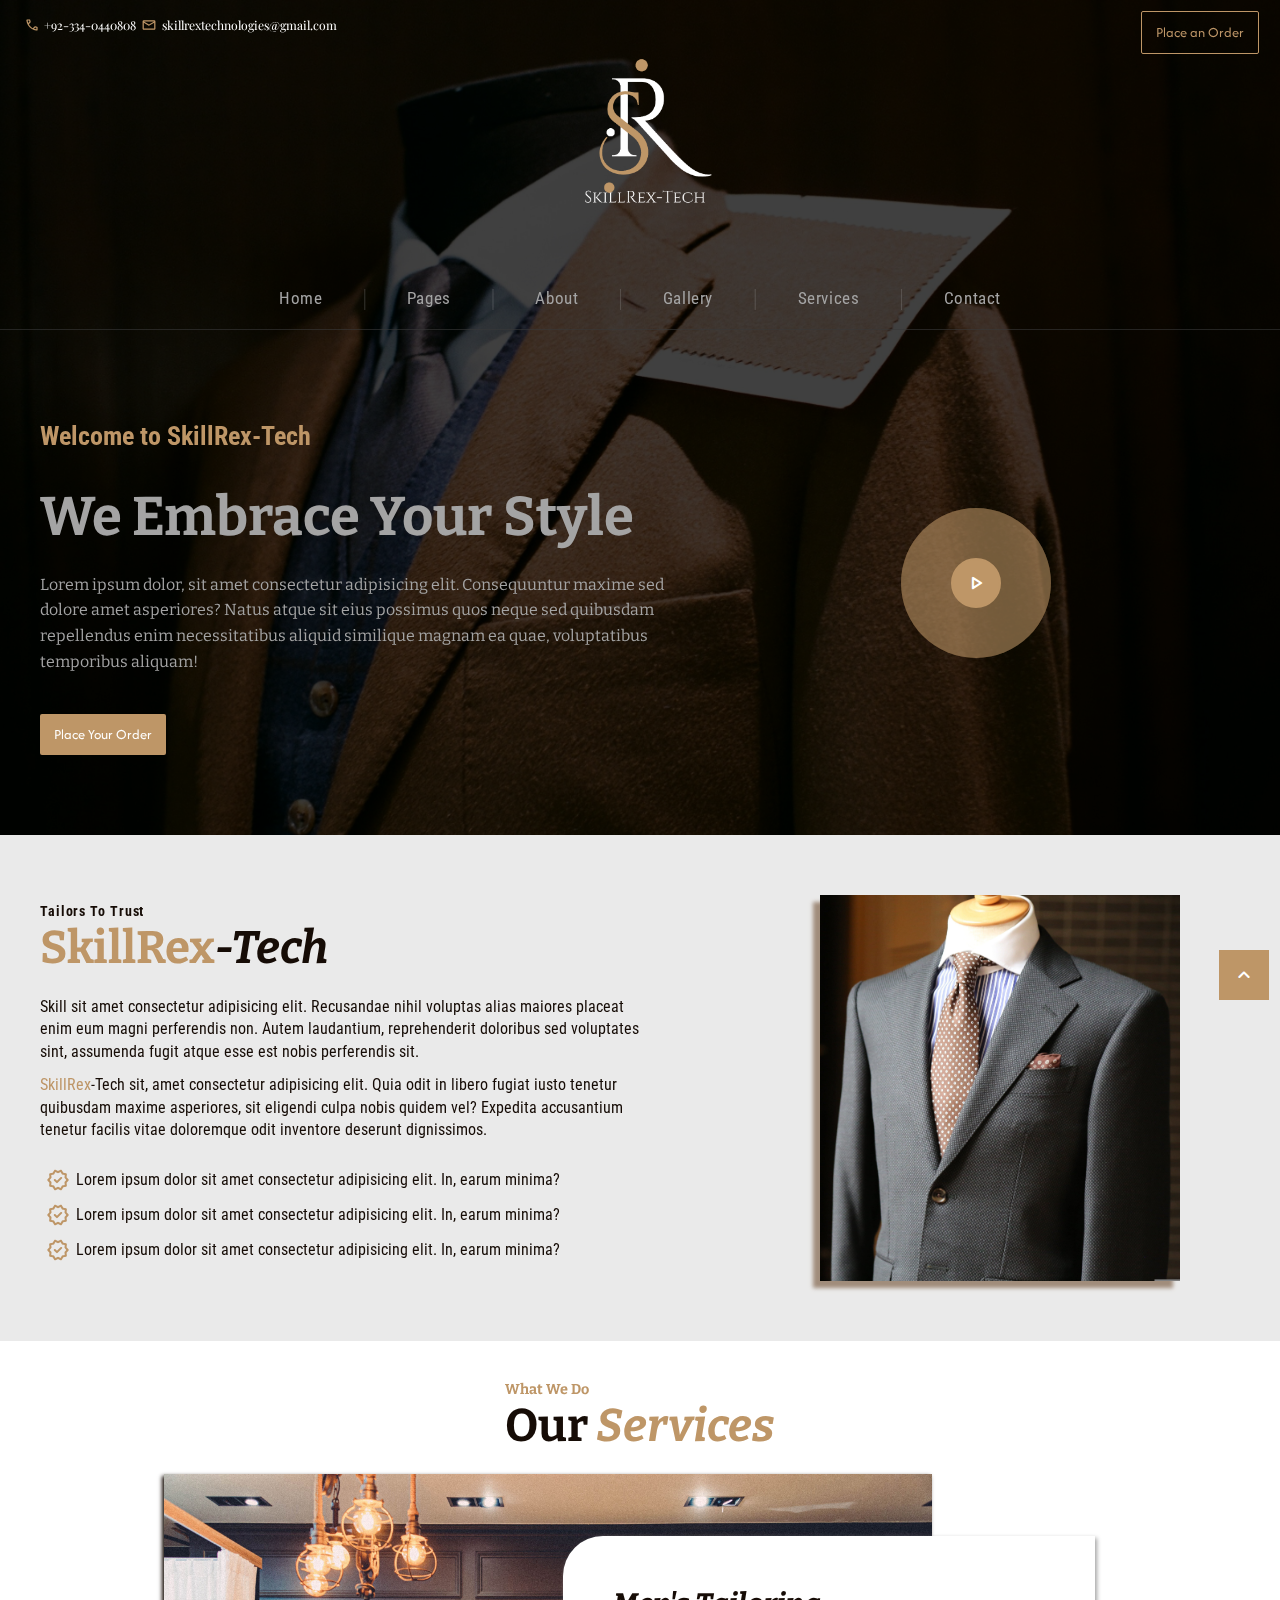
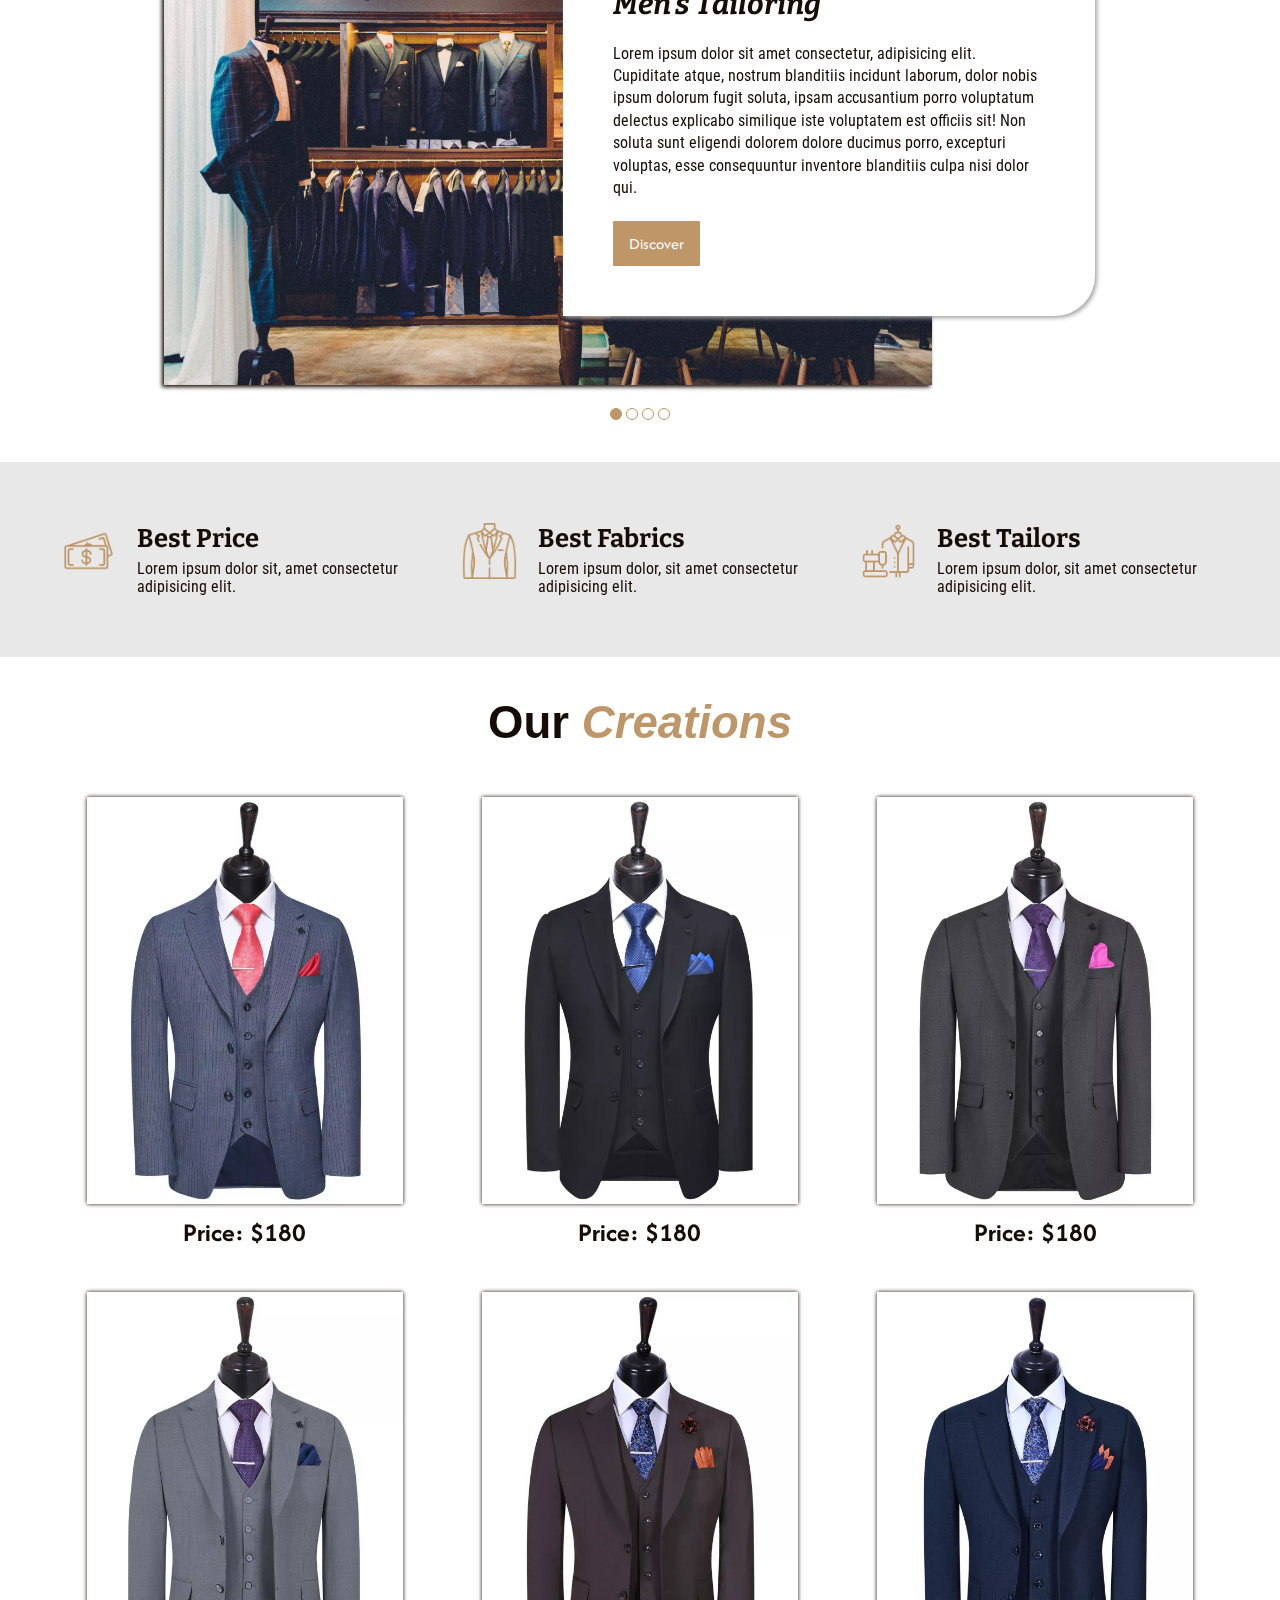
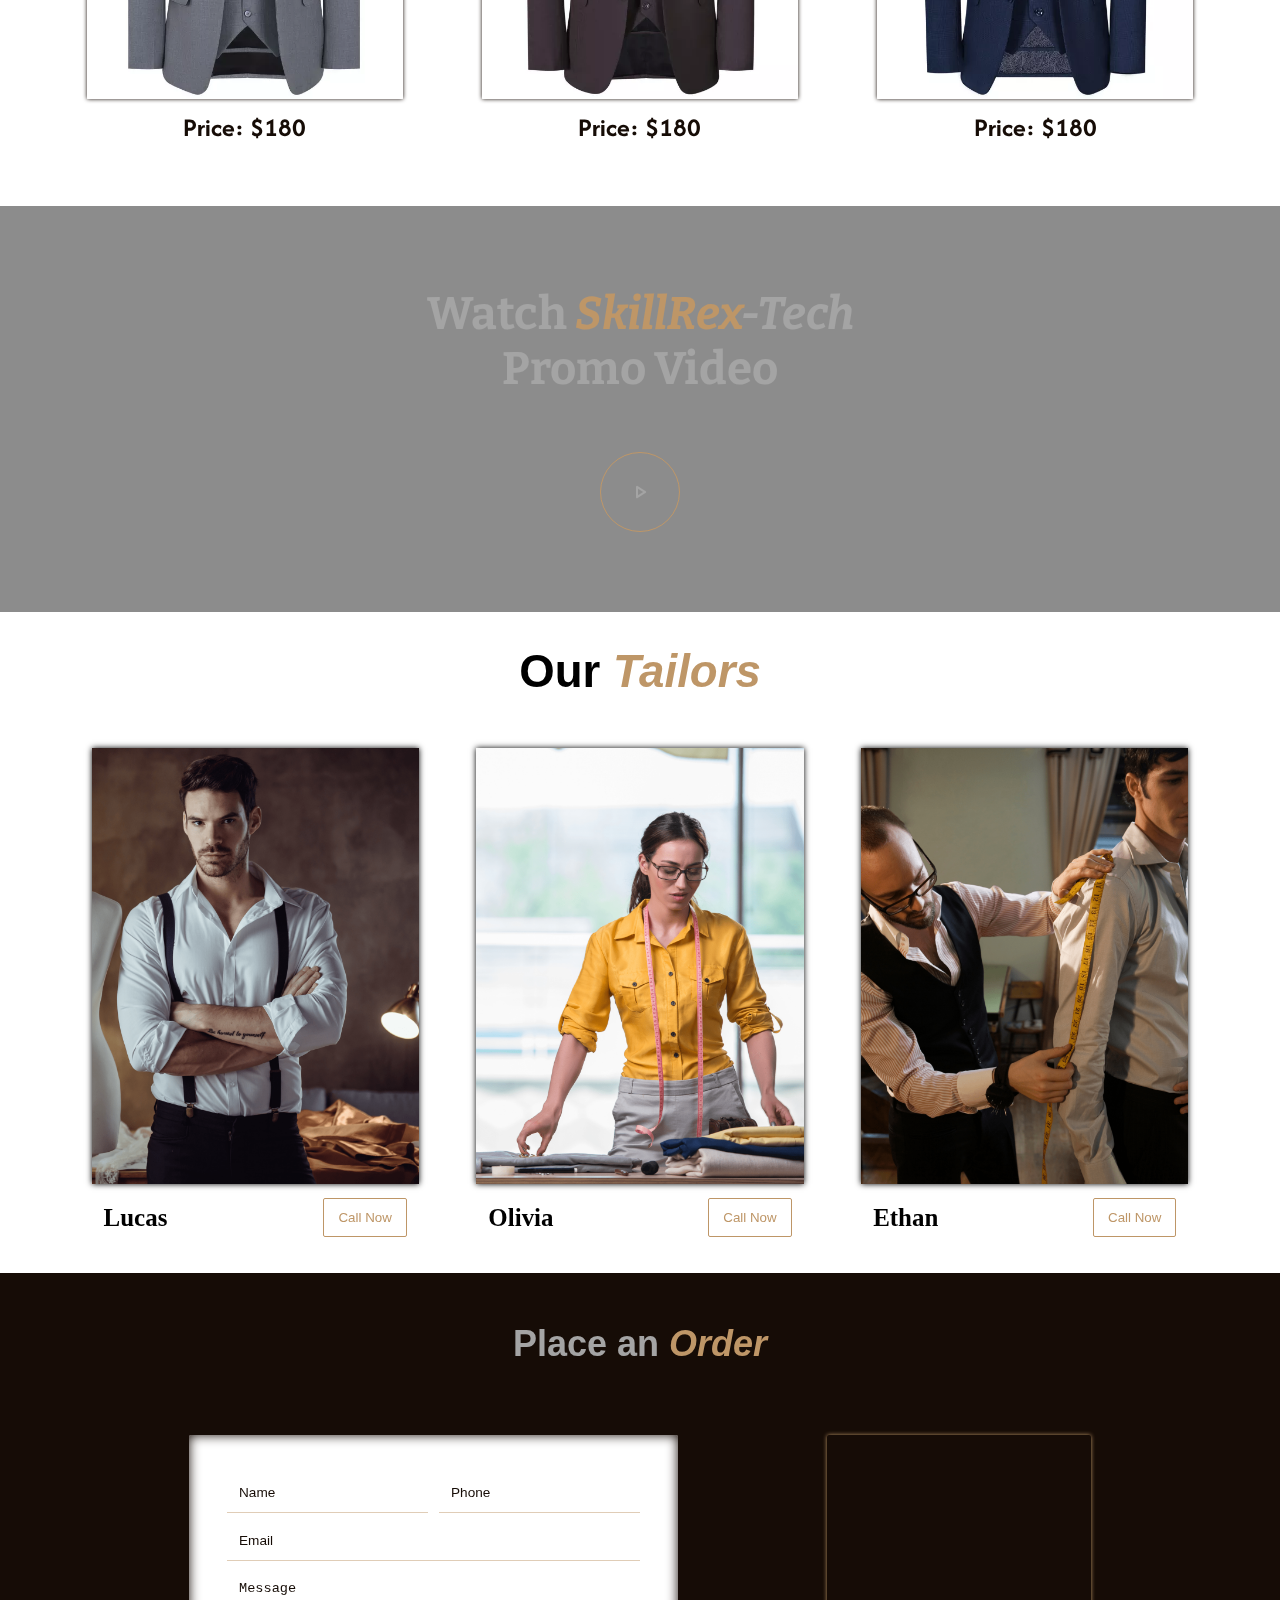
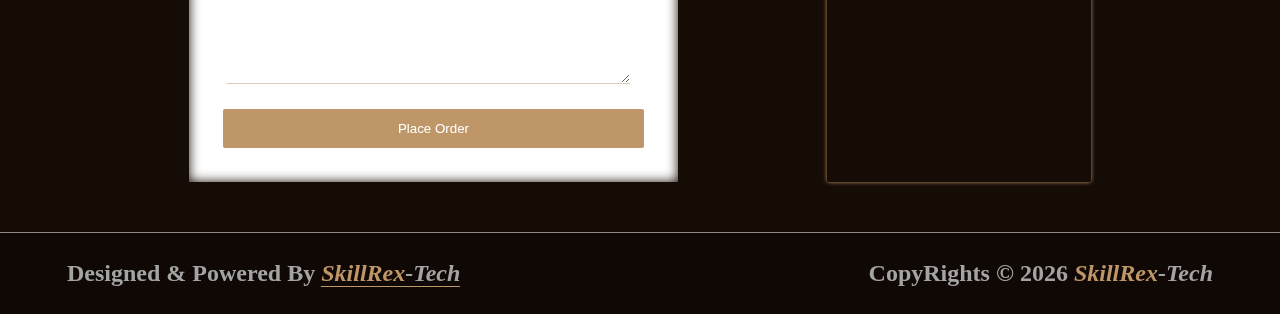
==== html/index.html @ ac947400 "Add files via upload" ====
<!DOCTYPE html>
<html lang=en>
<head>
<meta charset=UTF-8>
<meta name=viewport content="width=device-width, initial-scale=1.0">
<link rel="shortcut icon" href="../img/SkillRex Clothing.png" type=image/x-icon>
<title>We Provide free Websites to everyone - skillrextech - #skillrextech - Free Website - Static Website - SkillRex-Tech - Best Website Developer In 2024 - Website Development Services - Create Your Free Website - Free Website Builder</title>
<meta name=keywords content="marketing expert, skillrextech, SkillRex-Tech, digital marketing expert, marketing agency, ui/ux designer, website"/>
<meta name=description content="Embark on an exquisite journey to elevate your brand presence by delving into our meticulously crafted #webdevelopment packages with #skillrextech">
<meta name=keywords content>
<link rel=stylesheet href=../css/style.css>
<link rel=stylesheet media="screen and (max-width: 1023px)" href=../css/tablet.css>
<link rel=stylesheet media="screen and (max-width: 767px)" href=../css/mobile.css>
<link rel=stylesheet media="screen and (max-width: 374px)" href=../css/sMobile.css>
<link rel=stylesheet href="https://fonts.googleapis.com/css2?family=Material+Symbols+Rounded:opsz,wght,FILL,GRAD@24,400,0,0" />
<script defer src=../js/script.js></script>
</head>
<body>
<header>
<nav id=home>
<div class=nav-sections style=position:relative>
<div class="nav-1-items nav-ham">
<a href=tel:+923340440808>
<span class=material-symbols-rounded>call</span> +92-334-0440808
</a><a href=mailto:skillrextechnologies@gmail.com>
<span class=material-symbols-rounded>mail</span> skillrextechnologies@gmail.com
</a>
</div>
<div class=nav-1-items>
<img src="../img/SkillRex Clothing.png" alt=SkillRex-Tech>
</div>
<div class="nav-1-items nav-ham">
<button class=btn-border onclick="window.location='#order'">Place an Order</button>
</div>
<div class="nav-1-items nav-ham-btn">
<span class="material-symbols-rounded btn ham-btn" onclick="if(document.getElementById('ham').style.height=='374px'){document.getElementById('ham').style.height='0%';this.style.backgroundColor='#be9667';}else{document.getElementById('ham').style.height='374px';this.style.backgroundColor='#160c06';}">menu</span>
</div>
<div class=ham-ul id=ham>
<ul class=ham-menu>
<li class="nav-2-items justify-left"><a href=/>Home</a></li>
<li class="nav-2-items justify-left ham-dropdown-toggle"><a onclick="if(document.getElementById('ham-dropdown').style.height=='124px')document.getElementById('ham-dropdown').style.height='0px';else document.getElementById('ham-dropdown').style.height='124px'">Pages
<span class=material-symbols-rounded>expand_more</span></a>
<ul class=ham-dropdown id=ham-dropdown>
<li class="nav-2-items justify-left"><a href=#tailors><span class=material-symbols-rounded>chevron_right</span> Our Tailors</a></li>
<li class="nav-2-items justify-left"><a href=#order><span class=material-symbols-rounded>chevron_right</span> Place an Order</a>
</li>
</ul>
</li>
<li class="nav-2-items justify-left"><a href=#about>About</a></li>
<li class="nav-2-items justify-left"><a href=#gallery>Gallery</a></li>
<li class="nav-2-items justify-left"><a href=#services>Services</a></li>
<li class="nav-2-items justify-left"><a href=#order>Contact</a></li>
</ul>
</div>
</div>
<div class="nav-sections nav-ham">
<ul>
<li class=nav-2-items><a href=/>Home</a></li>
<li class="nav-2-items bar"></li>
<li class="nav-2-items dropdown"><a>Pages</a>
<ul class=dropdown-list>
<li class=nav-2-items><a href=#tailors>Our Tailors</a></li>
<li class=nav-2-items><a href=#order>Place an Order</a></li>
</ul>
</li>
<li class="nav-2-items bar"></li>
<li class=nav-2-items><a href=#about>About</a></li>
<li class="nav-2-items bar"></li>
<li class=nav-2-items><a href=#gallery>Gallery</a></li>
<li class="nav-2-items bar"></li>
<li class=nav-2-items><a href=#services>Services</a></li>
<li class="nav-2-items bar"></li>
<li class=nav-2-items><a href=#order>Contact</a></li>
</ul>
</div>
<div class=hr></div>
</nav>
<div class=main-head>
<div class=header>
<h4>Welcome to SkillRex-Tech</h4>
<h2>We Embrace Your Style</h2>
<p>Lorem ipsum dolor, sit amet consectetur adipisicing elit. Consequuntur maxime sed dolore amet
asperiores?
Natus atque sit eius possimus quos neque sed quibusdam repellendus enim necessitatibus aliquid
similique
magnam ea quae, voluptatibus temporibus aliquam!</p>
<button class=btn onclick="window.location='#order'">Place Your Order</button>
</div>
<div class=play-btn>
<div>
<button class=btn onclick="window.location='https://youtube.com/@skillrextech'"><span class=material-symbols-rounded>play_arrow</span></button>
<div class="flow flow1"></div>
<div class="flow flow2"></div>
<div class="flow flow3"></div>
</div>
</div>
</div>
<div class="btn move-top-btn" id=moveTopBtn onclick="window.location='#home'"><span class=material-symbols-rounded>expand_less</span></div>
<div class=loader>
<div class=load></div>
</div>
</header>
<section class=about id=about>
<div>
<h4>Tailors To Trust</h4>
<h2><span class=mark style=font-style:normal>SkillRex</span>-Tech</h2>
<p>Skill sit amet consectetur adipisicing elit. Recusandae nihil voluptas alias maiores
placeat enim eum magni perferendis non. Autem laudantium, reprehenderit doloribus sed voluptates sint,
assumenda fugit atque esse est nobis perferendis sit.</p>
<p><span class=mark>SkillRex</span>-Tech sit, amet consectetur adipisicing elit. Quia
odit in libero fugiat iusto tenetur quibusdam maxime asperiores, sit eligendi culpa nobis quidem vel?
Expedita accusantium tenetur facilis vitae doloremque odit inventore deserunt dignissimos.</p>
<p class=about-p style=margin-top:27px><span class=material-symbols-rounded>verified</span> Lorem
ipsum dolor sit amet
consectetur adipisicing elit. In, earum minima? </p>
<p class=about-p><span class=material-symbols-rounded>verified</span> Lorem ipsum dolor sit amet
consectetur adipisicing elit. In, earum minima? </p>
<p class=about-p><span class=material-symbols-rounded>verified</span> Lorem ipsum dolor sit amet
consectetur adipisicing elit. In, earum minima? </p>
</div>
<div>
<img src=../img/img1.jpg alt>
</div>
</section>
<section class=services id=services>
<div>
<h4>What We Do</h4>
<h2>Our <span class=mark>Services</span></h2>
</div>
<div>
<img src=../img/bg1.jpg alt>
<div class=services-container>
<h3>Men's Tailoring</h3>
<p>Lorem ipsum dolor sit amet consectetur adipisicing elit. Fugit architecto, incidunt et dolore
repudiandae quae ex odio hic dolorum, vitae repellat repellendus vero ea nostrum nisi alias!
Mollitia reiciendis sapiente voluptatum distinctio odit. Tempore quis veniam totam sequi dolorem
sunt ducimus eius cumque deleniti, dolore iusto, aliquid quia dolor. Dignissimos.</p>
<button class=btn onclick="window.location='https://facebook.com/skillrextechnologies'">Discover</button>
</div>
</div>
<div class=dots>
<div class=dot onclick=servicesSlides(this,1)></div>
<div class=dot onclick=servicesSlides(this,2)></div>
<div class=dot onclick=servicesSlides(this,3)></div>
<div class=dot onclick=servicesSlides(this,4)></div>
</div>
</section>
<section class=offerings>
<div>
<div>
<img src=../img/money.png alt="Best Price">
</div>
<div>
<h2>Best Price</h2>
<p>Lorem ipsum dolor sit, amet consectetur adipisicing elit.</p>
</div>
</div>
<div>
<div>
<img src=../img/clothing.png alt="Best Fabrics">
</div>
<div>
<h2>Best Fabrics</h2>
<p>Lorem ipsum dolor, sit amet consectetur adipisicing elit.</p>
</div>
</div>
<div>
<div>
<img src=../img/tailor.png alt="Best Tailors">
</div>
<div>
<h2>Best Tailors</h2>
<p>Lorem ipsum dolor, sit amet consectetur adipisicing elit.</p>
</div>
</div>
</section>
<section class=creations id=gallery>
<h2>Our <span class=mark style=font-style:italic>Creations</span></h2>
<div class="btn cart-btn" id=cartBtn onclick=cart()><span class=material-symbols-rounded>shopping_cart</span>
</div>
<div class="creationbar cart-item" id=cart-item>
<div style=width:100%;height:100%;position:fixed;top:0;z-index:-1;cursor:none onclick=closeCreation(this) onmouseover=changeToCloseCursor(0) onmouseleave=changeToCloseCursor(1)>
<span class="material-symbols-rounded cursor" id=cursor>cancel</span>
</div>
<div id=cart-item-details>
</div>
</div>
<div class=creationbar>
<div>
<img src=../img/p1.webp alt onclick="createCreation(this,0,'Coat')">
<h4>Price: $180</h4>
</div>
<div>
<img src=../img/p2.webp alt onclick="createCreation(this,1,'Coat')">
<h4>Price: $180</h4>
</div>
<div>
<img src=../img/p3.webp alt onclick="createCreation(this,2,'Coat')">
<h4>Price: $180</h4>
</div>
</div>
<div class=creationbar>
<div>
<img src=../img/p4.webp alt onclick="createCreation(this,3,'Coat')">
<h4>Price: $180</h4>
</div>
<div>
<img src=../img/p5.webp alt onclick="createCreation(this,4,'Coat')">
<h4>Price: $180</h4>
</div>
<div>
<img src=../img/p6.webp alt onclick="createCreation(this,5,'Coat')">
<h4>Price: $180</h4>
</div>
</div>
</section>
<section class=video>
<h2>Watch <span class=mark style=font-style:italic>SkillRex</span><em>-Tech</em><br>Promo Video</h2>
<div class=play-btn>
<div>
<button class=btn onclick="window.location='https://www.youtube.com/watch?v=0sUJFQXdNvY'"><span class=material-symbols-rounded>play_arrow</span></button>
</div>
</div>
</section>
<section class=tailors id=tailors>
<h2>Our <span class=mark style=font-style:italic>Tailors</span></h2>
<div class=experts>
<div class=expert-cards>
<img src=../img/tailor1.png alt>
<div>
<h4>Lucas</h4>
<button class=btn onclick="window.location='tel:+923340440808'">Call Now</button>
</div>
</div>
<div class=expert-cards>
<img src=../img/tailor3.png alt>
<div>
<h4>Olivia</h4>
<button class=btn onclick="window.location='tel:+923340440808'">Call Now</button>
</div>
</div>
<div class=expert-cards>
<img src=../img/tailor2.png alt>
<div>
<h4>Ethan</h4>
<button class=btn onclick="window.location='tel:+923340440808'">Call Now</button>
</div>
</div>
</div>
</section>
<section class=contact id=order>
<h2>Place an <span class=mark style=font-style:italic>Order</span></h2>
<div>
<form action=mailto:skillrextechnologies@gmail.com>
<div>
<input type=text name=name id=name placeholder=Name required>
<input type=tel name=phone id=phone placeholder=Phone required>
</div>
<input type=email name=email id=email placeholder=Email required>
<textarea name=message id=message cols=30 rows=6 placeholder=Message required></textarea>
<button class=btn>Place Order</button>
</form>
<iframe src="https://www.google.com/maps/embed?pb=!1m18!1m12!1m3!1d1660.263482388724!2d72.99635973269963!3d33.669416773562325!2m3!1f0!2f0!3f0!3m2!1i1024!2i768!4f13.1!3m3!1m2!1s0x38df950b0495b71b%3A0x3928619a9db788c1!2sSkillRex-Tech!5e0!3m2!1sen!2s!4v1708619421005!5m2!1sen!2s" width=600 height=450 style=border:0 allowfullscreen loading=lazy referrerpolicy=no-referrer-when-downgrade></iframe>
</div>
</section>
<footer class=footer>
<h2>Designed &amp; Powered By <span style="cursor:pointer;border-bottom:1px solid #be9667" onclick="window.location='https://instagram.com/skillrextech'"><span class=mark style=font-style:italic>SkillRex</span><em>-Tech</em></span></h2>
<h2>CopyRights &copy; <span id=date></span> <span class=mark style=font-style:italic>SkillRex</span><em>-Tech</em></h2>
</footer>
</body>
</html>
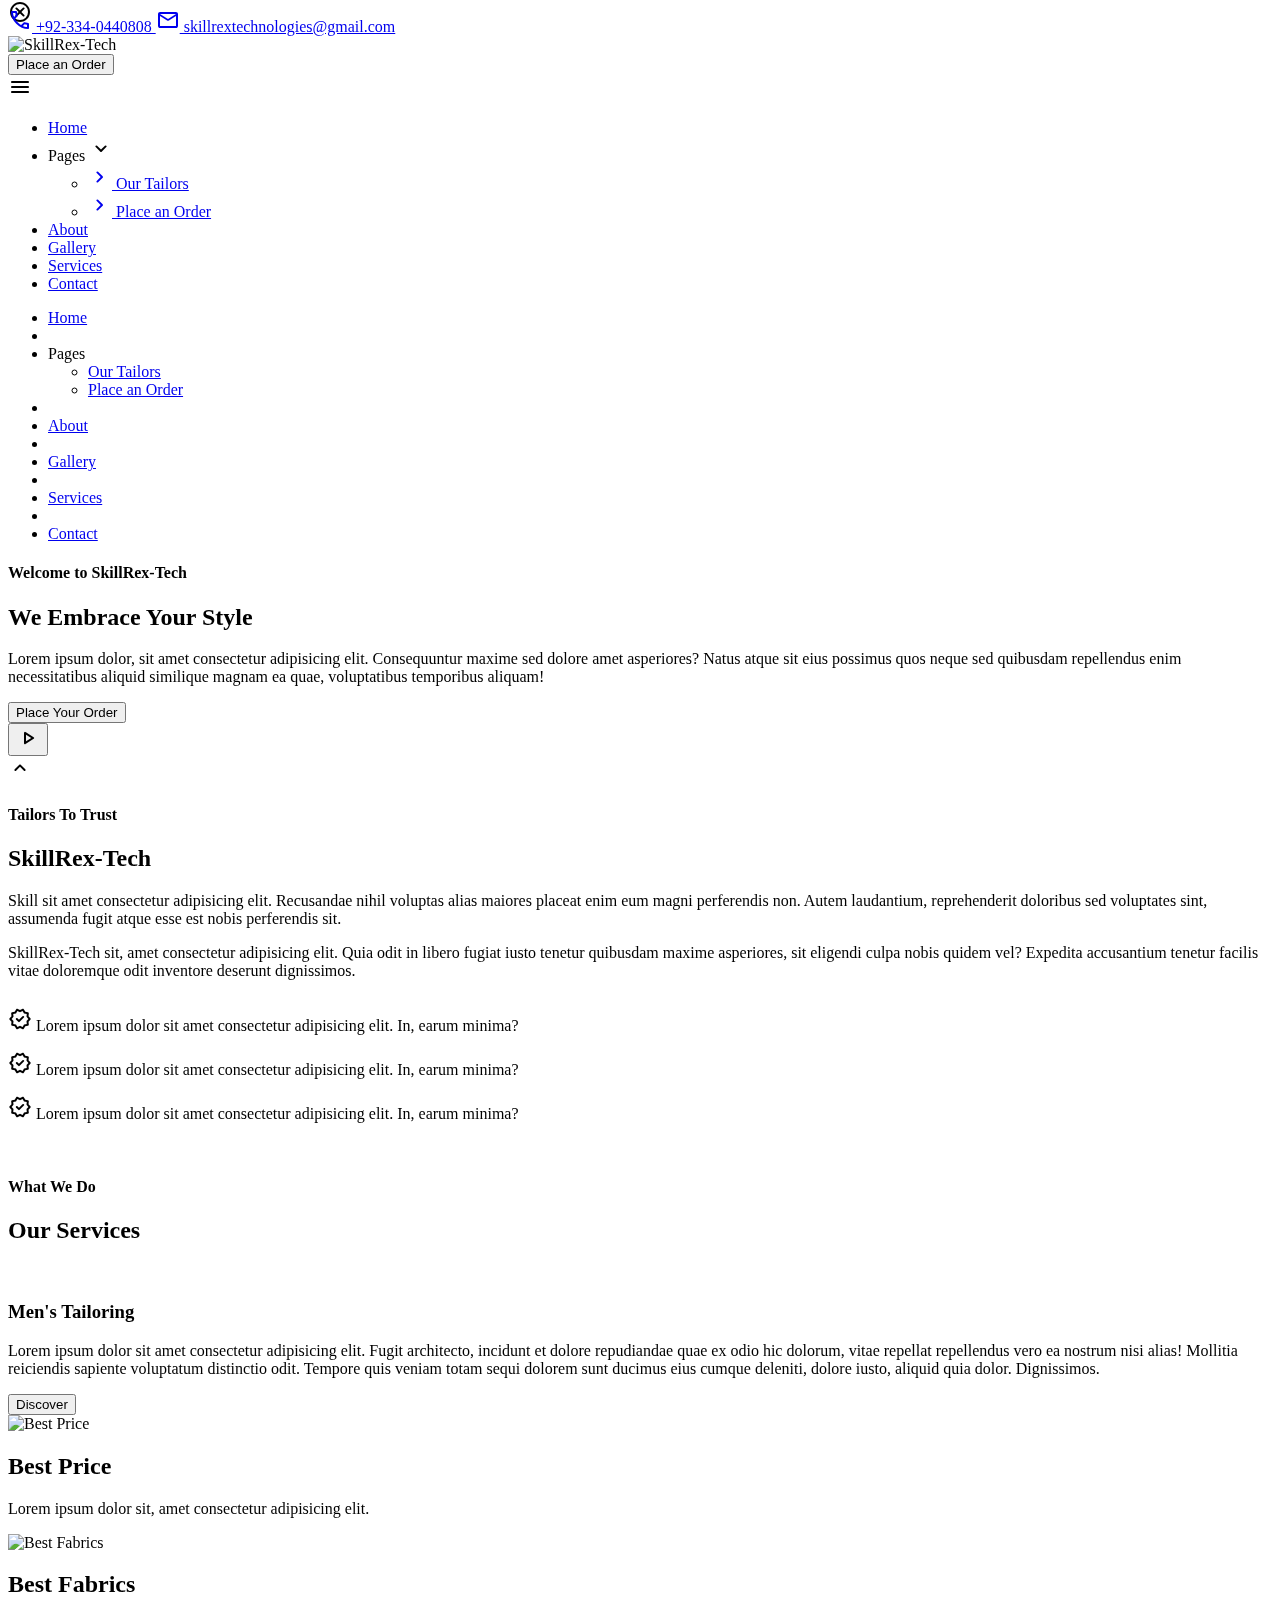
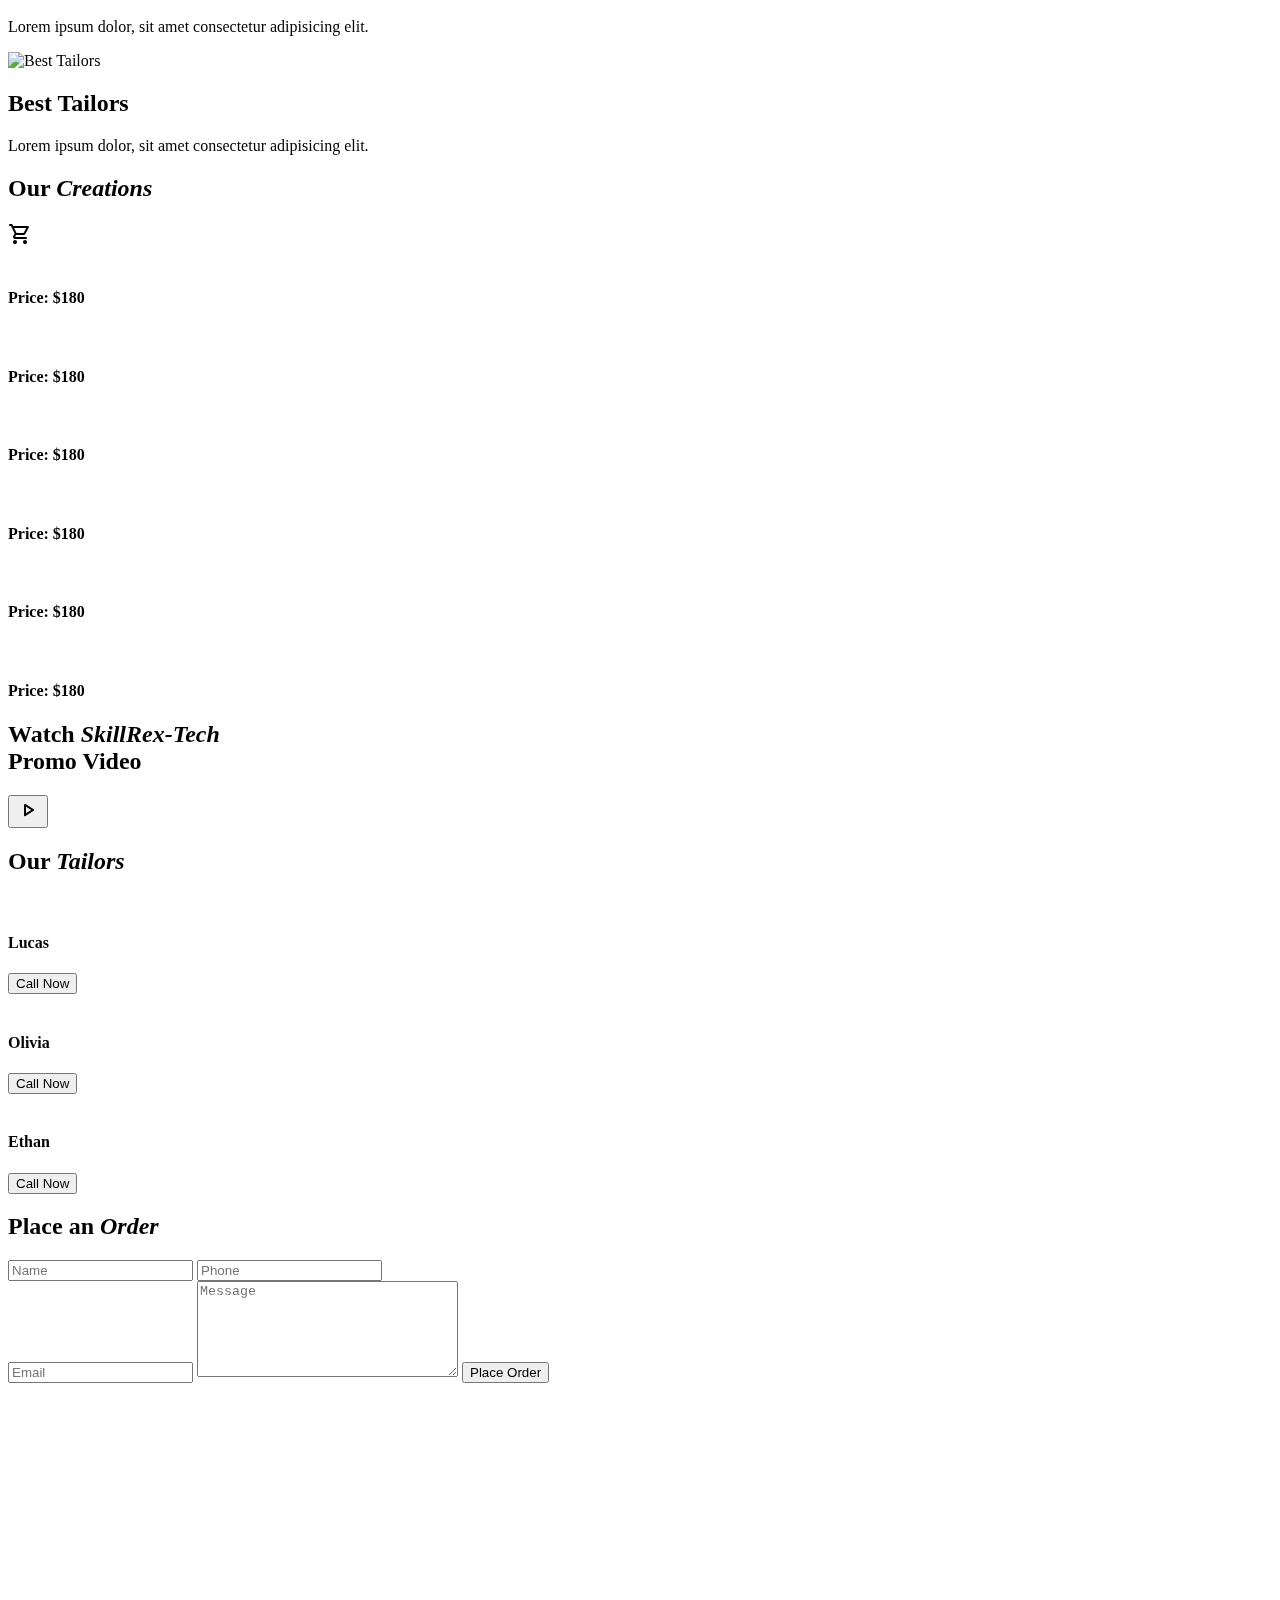
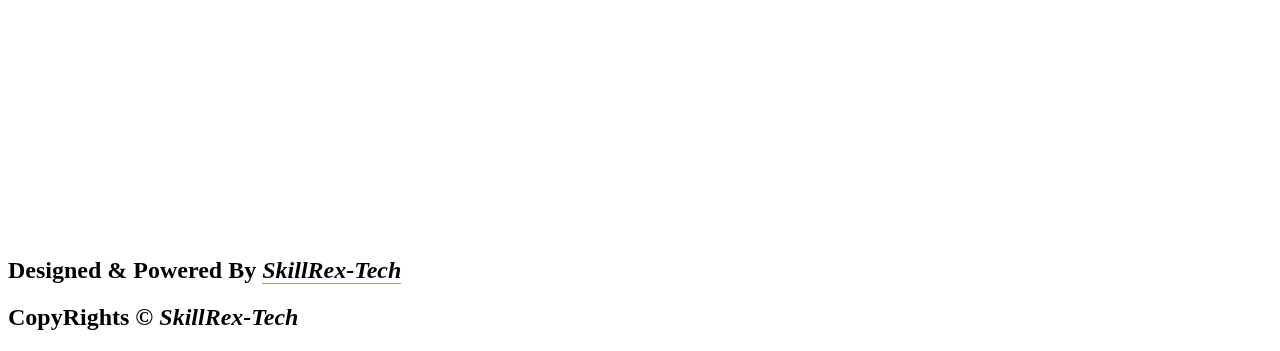
==== commit 24cf0279: "Update index.html" ====
--- a/html/index.html
+++ b/html/index.html
@@ -3,17 +3,17 @@
 <head>
 <meta charset=UTF-8>
 <meta name=viewport content="width=device-width, initial-scale=1.0">
-<link rel="shortcut icon" href="../img/SkillRex Clothing.png" type=image/x-icon>
+<link rel="shortcut icon" href="./img/SkillRex Clothing.png" type=image/x-icon>
 <title>We Provide free Websites to everyone - skillrextech - #skillrextech - Free Website - Static Website - SkillRex-Tech - Best Website Developer In 2024 - Website Development Services - Create Your Free Website - Free Website Builder</title>
 <meta name=keywords content="marketing expert, skillrextech, SkillRex-Tech, digital marketing expert, marketing agency, ui/ux designer, website"/>
 <meta name=description content="Embark on an exquisite journey to elevate your brand presence by delving into our meticulously crafted #webdevelopment packages with #skillrextech">
 <meta name=keywords content>
-<link rel=stylesheet href=../css/style.css>
-<link rel=stylesheet media="screen and (max-width: 1023px)" href=../css/tablet.css>
-<link rel=stylesheet media="screen and (max-width: 767px)" href=../css/mobile.css>
-<link rel=stylesheet media="screen and (max-width: 374px)" href=../css/sMobile.css>
+<link rel=stylesheet href=./css/style.css>
+<link rel=stylesheet media="screen and (max-width: 1023px)" href=./css/tablet.css>
+<link rel=stylesheet media="screen and (max-width: 767px)" href=./css/mobile.css>
+<link rel=stylesheet media="screen and (max-width: 374px)" href=./css/sMobile.css>
 <link rel=stylesheet href="https://fonts.googleapis.com/css2?family=Material+Symbols+Rounded:opsz,wght,FILL,GRAD@24,400,0,0" />
-<script defer src=../js/script.js></script>
+<script defer src=./js/script.js></script>
 </head>
 <body>
 <header>
@@ -27,7 +27,7 @@
 </a>
 </div>
 <div class=nav-1-items>
-<img src="../img/SkillRex Clothing.png" alt=SkillRex-Tech>
+<img src="./img/SkillRex Clothing.png" alt=SkillRex-Tech>
 </div>
 <div class="nav-1-items nav-ham">
 <button class=btn-border onclick="window.location='#order'">Place an Order</button>
@@ -119,7 +119,7 @@
 consectetur adipisicing elit. In, earum minima? </p>
 </div>
 <div>
-<img src=../img/img1.jpg alt>
+<img src=./img/img1.jpg alt>
 </div>
 </section>
 <section class=services id=services>
@@ -128,7 +128,7 @@
 <h2>Our <span class=mark>Services</span></h2>
 </div>
 <div>
-<img src=../img/bg1.jpg alt>
+<img src=./img/bg1.jpg alt>
 <div class=services-container>
 <h3>Men's Tailoring</h3>
 <p>Lorem ipsum dolor sit amet consectetur adipisicing elit. Fugit architecto, incidunt et dolore
@@ -148,7 +148,7 @@
 <section class=offerings>
 <div>
 <div>
-<img src=../img/money.png alt="Best Price">
+<img src=./img/money.png alt="Best Price">
 </div>
 <div>
 <h2>Best Price</h2>
@@ -157,7 +157,7 @@
 </div>
 <div>
 <div>
-<img src=../img/clothing.png alt="Best Fabrics">
+<img src=./img/clothing.png alt="Best Fabrics">
 </div>
 <div>
 <h2>Best Fabrics</h2>
@@ -166,7 +166,7 @@
 </div>
 <div>
 <div>
-<img src=../img/tailor.png alt="Best Tailors">
+<img src=./img/tailor.png alt="Best Tailors">
 </div>
 <div>
 <h2>Best Tailors</h2>
@@ -187,29 +187,29 @@
 </div>
 <div class=creationbar>
 <div>
-<img src=../img/p1.webp alt onclick="createCreation(this,0,'Coat')">
-<h4>Price: $180</h4>
-</div>
-<div>
-<img src=../img/p2.webp alt onclick="createCreation(this,1,'Coat')">
-<h4>Price: $180</h4>
-</div>
-<div>
-<img src=../img/p3.webp alt onclick="createCreation(this,2,'Coat')">
+<img src=./img/p1.webp alt onclick="createCreation(this,0,'Coat')">
+<h4>Price: $180</h4>
+</div>
+<div>
+<img src=./img/p2.webp alt onclick="createCreation(this,1,'Coat')">
+<h4>Price: $180</h4>
+</div>
+<div>
+<img src=./img/p3.webp alt onclick="createCreation(this,2,'Coat')">
 <h4>Price: $180</h4>
 </div>
 </div>
 <div class=creationbar>
 <div>
-<img src=../img/p4.webp alt onclick="createCreation(this,3,'Coat')">
-<h4>Price: $180</h4>
-</div>
-<div>
-<img src=../img/p5.webp alt onclick="createCreation(this,4,'Coat')">
-<h4>Price: $180</h4>
-</div>
-<div>
-<img src=../img/p6.webp alt onclick="createCreation(this,5,'Coat')">
+<img src=./img/p4.webp alt onclick="createCreation(this,3,'Coat')">
+<h4>Price: $180</h4>
+</div>
+<div>
+<img src=./img/p5.webp alt onclick="createCreation(this,4,'Coat')">
+<h4>Price: $180</h4>
+</div>
+<div>
+<img src=./img/p6.webp alt onclick="createCreation(this,5,'Coat')">
 <h4>Price: $180</h4>
 </div>
 </div>
@@ -226,21 +226,21 @@
 <h2>Our <span class=mark style=font-style:italic>Tailors</span></h2>
 <div class=experts>
 <div class=expert-cards>
-<img src=../img/tailor1.png alt>
+<img src=./img/tailor1.png alt>
 <div>
 <h4>Lucas</h4>
 <button class=btn onclick="window.location='tel:+923340440808'">Call Now</button>
 </div>
 </div>
 <div class=expert-cards>
-<img src=../img/tailor3.png alt>
+<img src=./img/tailor3.png alt>
 <div>
 <h4>Olivia</h4>
 <button class=btn onclick="window.location='tel:+923340440808'">Call Now</button>
 </div>
 </div>
 <div class=expert-cards>
-<img src=../img/tailor2.png alt>
+<img src=./img/tailor2.png alt>
 <div>
 <h4>Ethan</h4>
 <button class=btn onclick="window.location='tel:+923340440808'">Call Now</button>
@@ -268,4 +268,4 @@
 <h2>CopyRights &copy; <span id=date></span> <span class=mark style=font-style:italic>SkillRex</span><em>-Tech</em></h2>
 </footer>
 </body>
-</html>+</html>
